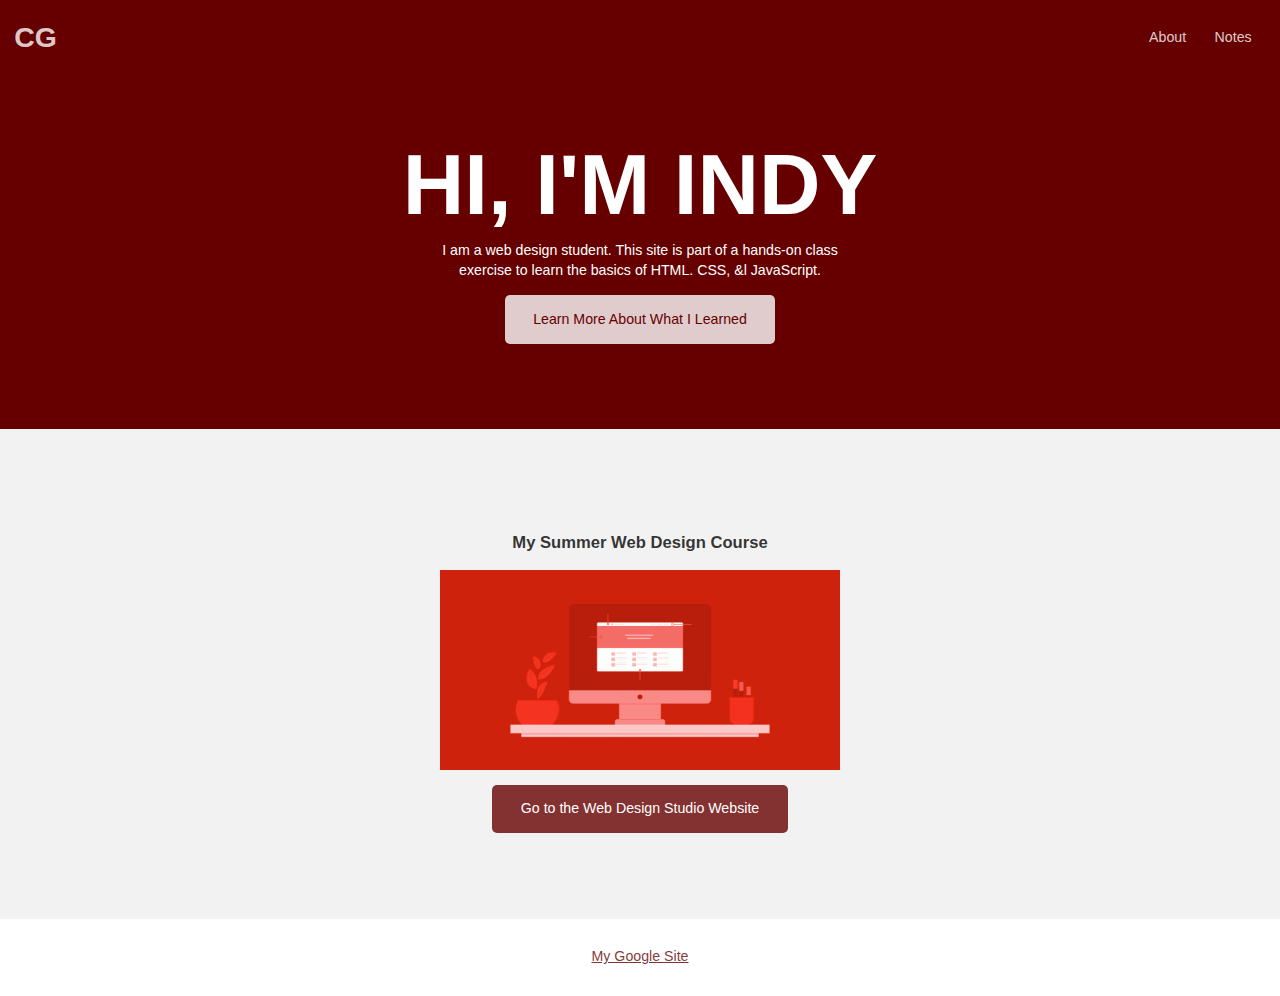
==== index.html @ aa1556a4 "Web Uploads" ====
<!doctype html>
<html lang="en">

<head>
    <meta charset="utf-8" />
    <title>Chris G</title>
    <meta name="description"
        content="This is an example student website for Chris G, a fictional web design student." />
    <meta name="viewport" content="width=device-width, initial-scale=1" />
    <meta http-equiv="X-UA-Compatible" content="ie=edge" />
    <link href="css/style.css" rel="stylesheet" type="text/css" />
</head>

<body class="page-home">
    <header>
        <div class="site-id">
            <h1><a href="index.html">CG</a></h1>
        </div>
        <nav class="site-nav">
            <ul>
                <li><a href="about.html">About</a></li>
                <li><a href="notes.html">Notes</a></li>
            </ul>
        </nav>
    </header>
    <main>
        <section class="hero">
            <h2>Hi, I'm Indy</h2>
            <p>I am a web design student. This site is part of a hands-on class exercise to learn the basics of HTML. CSS, &ampl JavaScript.</p>
            <a href="about.html" class="button dark">Learn More About What I Learned</a>
        </section>
        <section class="courses">
            <h3>My Summer Web Design Course</h3>
            <ul>
                <li><a href="https://creativemedia.space/web-design-studio/"><img src="images/webdesignstudio-4x2-featured.gif" alt="Web Design Studio class illustrated thumb image of a website displayed on a computer monitor on a desk."></a>
                    <a href="https://creativemedia.space/web-design-studio/" class="button">Go to the Web Design Studio Website</a>
                </li>
            </ul>
        </section>
    </main>

    <footer>
        <nav class="social-nav">
            <ul>
                <li><a href="https://sites.google.com/iolani.org/webdesignstudio-jddesigns/home">My Google Site</a></li>
            </ul>
        </nav>
    </footer>
</body>

</html>
---- css/style.css ----
/* GLOBAL RESET */
* { box-sizing: border-box; }
body { margin: 0; }

/* GLOBAL COLORS */
body { color: rgba(0, 0, 0, 0.8); }
a { color: rgba(102, 0, 0, .8); }
a:hover { color: rgba(102, 0, 0, 1); }

/* GLOBAL TYPOGRAPHY */ 
body {
  font-family: Helvetica, Arial, sans-serif;
  font-size: 88.75%; /* 14px */
  line-height: 1.4;
}

/* RESPONSIVE IMAGES */
img {
    max-width: 100%;
    height: auto;
}

/* BUTTONS */
.button {
    display: inline-block;
    padding: 1em 2em;
    text-decoration: none;
    background-color: rgba(102, 0, 0, .8);;
    color: white;
    border-radius: 5px;
}
.button:hover {
    background-color: rgba(102, 0, 0, 1);
    color: white;
}
.button.dark {
    color: rgba(102, 0, 0, 1);
    background-color: rgba(255, 255, 255,.8);
}
.button.dark:hover {
    background-color: rgba(255, 255, 255,1);
}

/* SITE STRUCTURE */

header {
    background-color: rgba(102, 0, 0, 1);
    color: rgba(0, 0, 0, 0.8); 
    padding: 1em;
    display: grid;
    grid-template-columns: 1fr 1fr;
    align-items: center;
}

header a {
    color: rgba(255, 255, 255, 0.8);
    text-decoration: none;
}

header a:hover {
    color: rgba(255, 255, 255, 1);
}


/* SITE ID */
.site-id h1 {
    margin: 0;
}

/* SITE NAV */
.site-nav ul {
    display: flex;
    justify-content: flex-end;
    margin: 0;
    padding: 0;
    list-style: none;
}

.site-nav  a {
    display: block;
    padding: 1em;
}

/* MAIN */
main {
    background: rgba(0,0,0,.05);
}

/* HERO SECTION */
.hero {
    background-color: rgba(102, 0, 0, 1);
    text-align: center;
    color: white;
    padding: 6em 1em;
}

.hero h2 {
    font-size: 6em;
    line-height: 1;
    text-transform: uppercase;
    margin: 0 auto;
}

.hero p {
    max-width: 30em;
    margin: 1em auto;
}

/* COURSES SECTION */
.courses {
    padding: 6em 1em;
    display: grid;
    justify-content: center;
    text-align: center;
}

.courses ul {
    max-width: 400px;
    margin: 0 auto;
    padding: 0;
    list-style: none;
}

.courses img{
    display: block;
    margin-bottom: 1em;
}

/* FOOTER */
footer {
    border-top: 1px solid rgba(0,0,0,.05);
    padding: 1em;
}

/* SOCIAL NAV */
.social-nav ul {
    margin: 0;
    padding: 0;
    display: flex;
    justify-content: center;
    list-style: none;
}

.social-nav  a {
    display: block;
    padding: 1em;
}

/* LAYOUT */
.container {
    max-width: 1000px;
    margin: 0 auto;
}

section {
    padding: 3em 1em;
}

/* SIDEBAR/ASIDE */
aside {
    padding: 2em 0;
  }
  
@media (min-width: 768px) {
    .two-col-sidebar {
        display: grid;
        grid-template-columns: 20em auto;
    }
    .two-col-sidebar aside {
        border-right: 1px solid rgba(0, 0, 0, 0.1);
        margin: 0 3em 2em 0;
        padding: .3em 2em 0 0;
    }
}

/* HOME PAGE */

.page-home header {
    background-color: transparent;
    position: absolute;
    width: 100%;
}

.page-home .hero {
    /* background-image:url('../images/greenleaves.jpg'); */
    padding-top: 10em;
}


/* SUB PAGES */
.page-sub .hero {
    background-color:rgba(0, 0, 0, 0.1);
    color: rgba(0, 0, 0, 0.8);
}

/* COURSE PAGES WITH MULTIPLE PROJECT LISTS */
.coursework {
    padding: 3em 1em;
    display: flex;
    justify-content: center;
    flex-wrap: wrap;
}

.coursework-subsection {
    margin: 2em;
}

/* CODE BLOCKS */

pre code {
    width: 100%;
    display: block;
    border: 1px solid #ddd;
    background-color: #fff;
    padding: 1em 3em;
    margin-bottom: 1em;
    line-height: 1.5;
  }

.markup-box {
    border: 1px solid #ddd;
    border-radius: 5px;
    background-color: #fff;
    padding: 1em 3em;
    margin-bottom: 1em;
}

/* DEFINITION LISTS */
dt {
    font-weight: bold;
    margin-top: 1em;
}
dd {
    margin: 0;
}

/* FOR DEV PURPOSES */
/* body * {
    background-color: rgba(0,0,0,.05) !important;
    border: 1px solid rgba(0,0,0,.1) !important;
    color: rgba(0,0,0,.5) !important;
} */
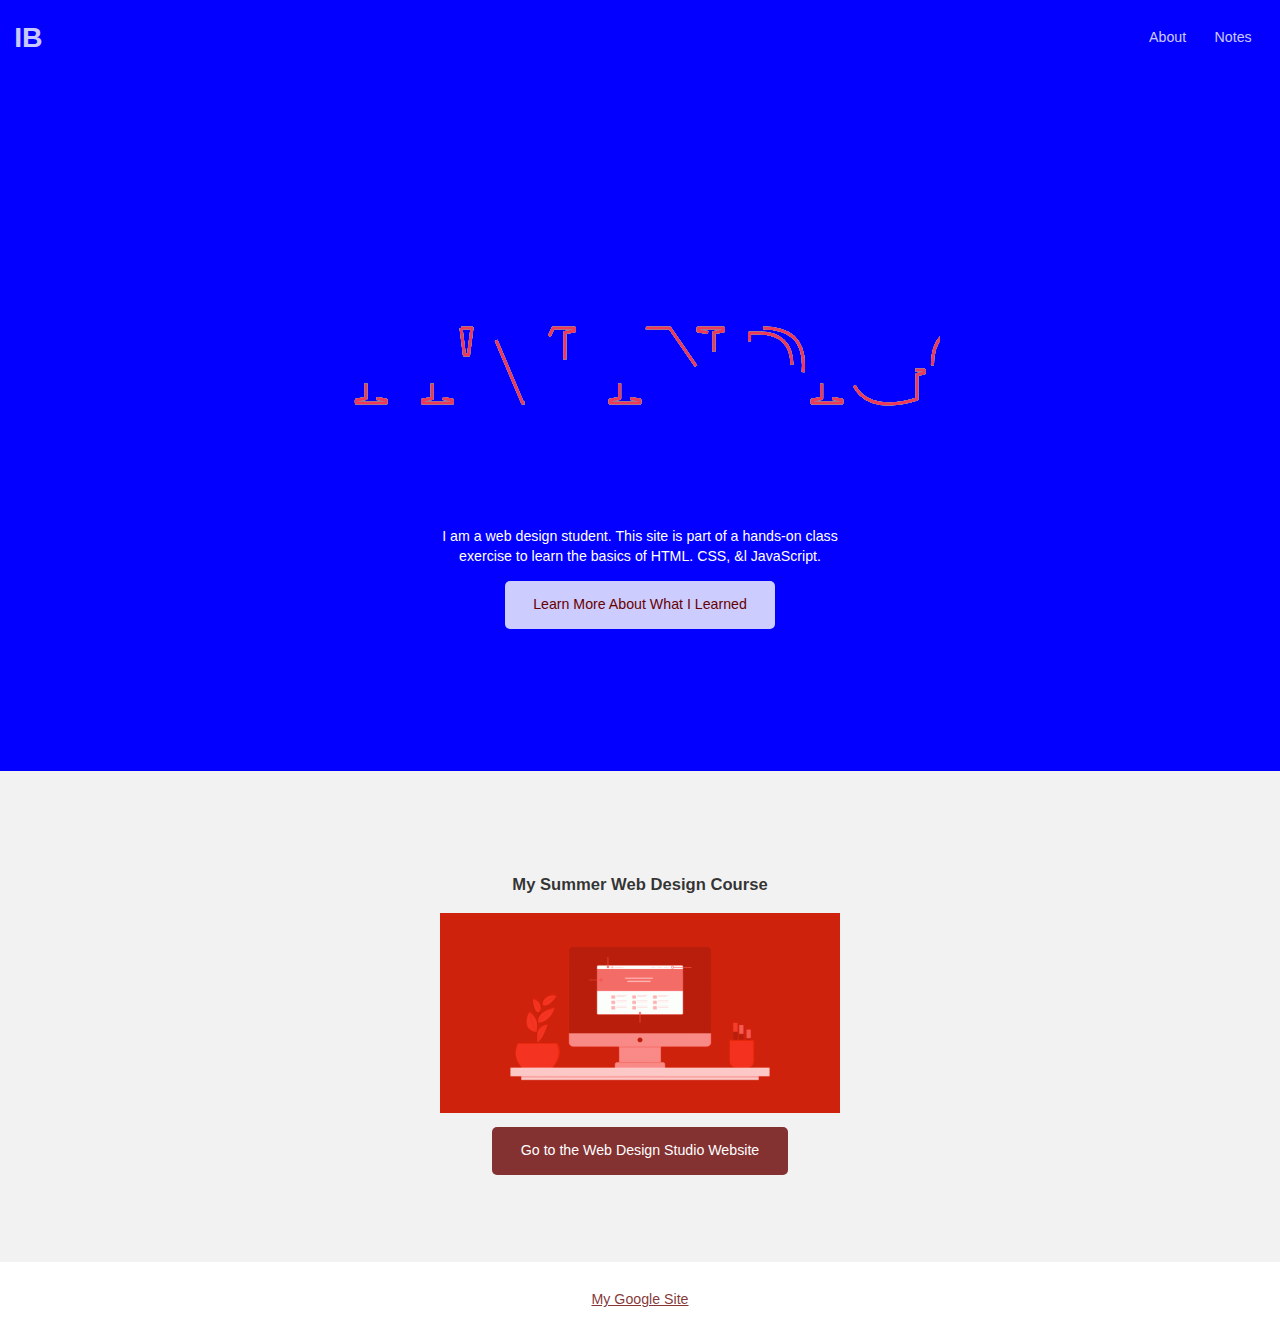
==== commit 8b154b5b: "New Edited web" ====
--- a/index.html
+++ b/index.html
@@ -3,7 +3,7 @@
 
 <head>
     <meta charset="utf-8" />
-    <title>Chris G</title>
+    <title>Indigo</title>
     <meta name="description"
         content="This is an example student website for Chris G, a fictional web design student." />
     <meta name="viewport" content="width=device-width, initial-scale=1" />
@@ -14,7 +14,7 @@
 <body class="page-home">
     <header>
         <div class="site-id">
-            <h1><a href="index.html">CG</a></h1>
+            <h1><a href="index.html">IB</a></h1>
         </div>
         <nav class="site-nav">
             <ul>
@@ -25,7 +25,20 @@
     </header>
     <main>
         <section class="hero">
-            <h2>Hi, I'm Indy</h2>
+            <div class="svg-wrapper">
+            <svg viewBox="0 0 600 300">
+                <!-- Symbol-->
+                <symbol id="s-text">
+                    <text text-anchor="middle" x="50%" y="50%" dy=".35em">Hi I'm Indigo</text>
+                </symbol>
+                <!-- Duplicate symbols-->
+                <use class="text" xlink:href="#s-text"></use>
+                <use class="text" xlink:href="#s-text"></use>
+                <use class="text" xlink:href="#s-text"></use>
+                <use class="text" xlink:href="#s-text"></use>
+                <use class="text" xlink:href="#s-text"></use>
+                </svg>
+            </div>
             <p>I am a web design student. This site is part of a hands-on class exercise to learn the basics of HTML. CSS, &ampl JavaScript.</p>
             <a href="about.html" class="button dark">Learn More About What I Learned</a>
         </section>
--- a/css/style.css
+++ b/css/style.css
@@ -44,7 +44,7 @@
 /* SITE STRUCTURE */
 
 header {
-    background-color: rgba(102, 0, 0, 1);
+    background-color: rgb(25, 0, 255);
     color: rgba(0, 0, 0, 0.8); 
     padding: 1em;
     display: grid;
@@ -88,9 +88,9 @@
 
 /* HERO SECTION */
 .hero {
-    background-color: rgba(102, 0, 0, 1);
+    background-color: rgb(4, 0, 255);
     text-align: center;
-    color: white;
+    color: rgb(255, 255, 255);
     padding: 6em 1em;
 }
 
@@ -182,8 +182,12 @@
 }
 
 .page-home .hero {
-    /* background-image:url('../images/greenleaves.jpg'); */
-    padding-top: 10em;
+    background-image:url('../images/indy.jpeg'); 
+    background-repeat: no-repeat;
+    background-position: center 15%;
+    background-size: cover;
+    padding-top: 15em;
+    padding-bottom: 10em;
 }
 
 
@@ -239,4 +243,71 @@
     background-color: rgba(0,0,0,.05) !important;
     border: 1px solid rgba(0,0,0,.1) !important;
     color: rgba(0,0,0,.5) !important;
-} */+} */
+
+/* Custom text  */
+
+
+/* Main styles */
+@import url(https://fonts.googleapis.com/css?family=Open+Sans:800);
+.text {
+  fill: none;
+  stroke-width: 3;
+  stroke-linejoin: round;
+  stroke-dasharray: 70 330;
+  stroke-dashoffset: 0;
+  -webkit-animation: stroke 6s infinite linear;
+  animation: stroke 6s infinite linear;
+}
+.text:nth-child(5n+1) {
+  stroke: #F2385A;
+  -webkit-animation-delay: -1.2s;
+  animation-delay: -1.2s;
+}
+.text:nth-child(5n+2) {
+  stroke: #F5A503;
+  -webkit-animation-delay: -2.4s;
+  animation-delay: -2.4s;
+}
+.text:nth-child(5n+3) {
+  stroke: #E9F1DF;
+  -webkit-animation-delay: -3.6s;
+  animation-delay: -3.6s;
+}
+.text:nth-child(5n+4) {
+  stroke: #56D9CD;
+  -webkit-animation-delay: -4.8s;
+  animation-delay: -4.8s;
+}
+.text:nth-child(5n+5) {
+  stroke: #3AA1BF;
+  -webkit-animation-delay: -6s;
+  animation-delay: -6s;
+}
+
+@-webkit-keyframes stroke {
+  100% {
+    stroke-dashoffset: -400;
+  }
+}
+@keyframes stroke {
+  100% {
+    stroke-dashoffset: -400;
+  }
+}
+
+.svg-wrapper {
+    position: relative;
+    width: 600px;
+    height: 300px;
+    font: 8em/1 Open Sans, Impact;
+    text-transform: uppercase;
+    margin: 0 auto;
+}
+
+svg {
+  position: absolute;
+  transform: translateX(-50%);
+  width: 100%;
+  height: 100%;
+}